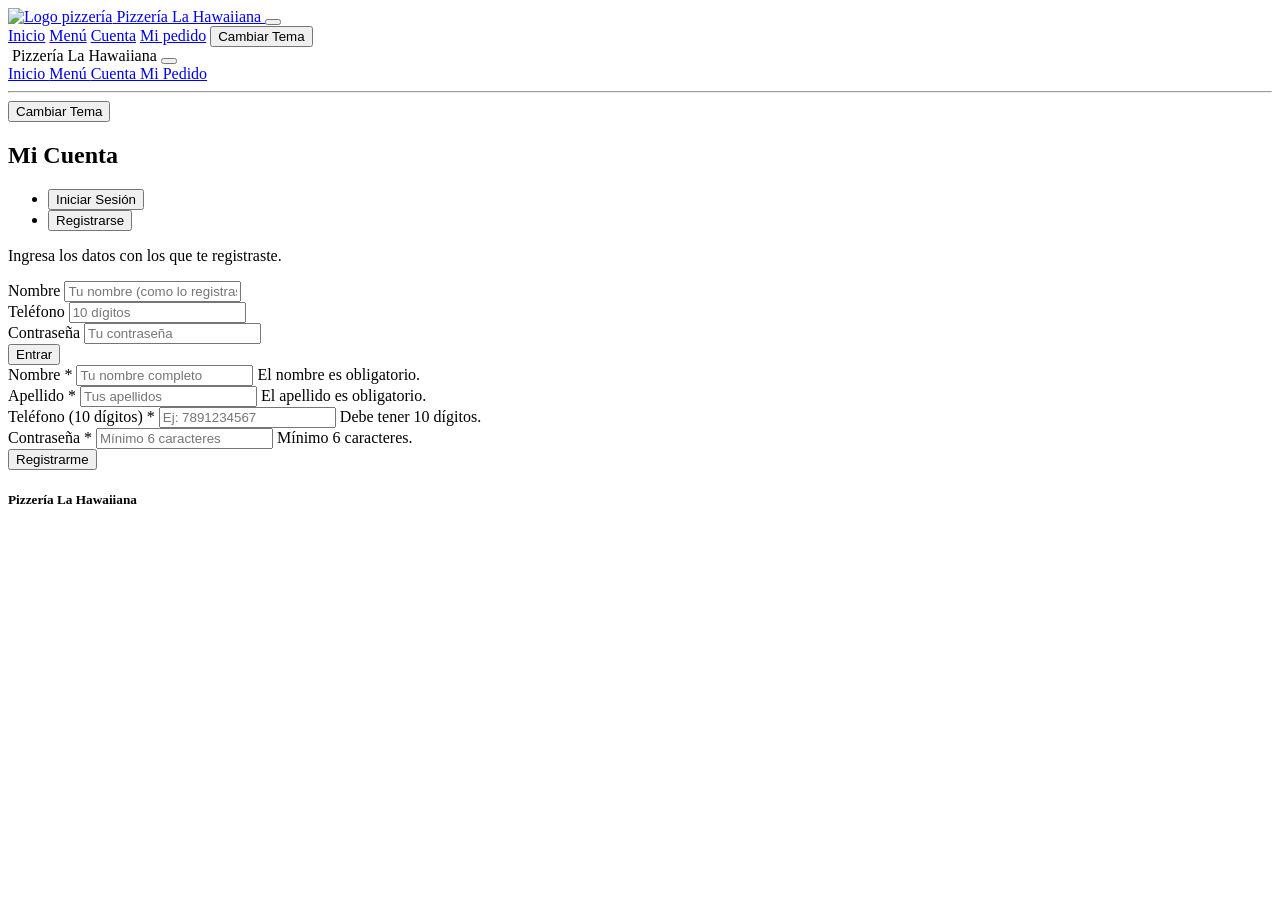
==== cliente/cuenta.html @ e820a904 "Add files via upload" ====
<!DOCTYPE html>
<html lang="es-MX">
<head>
    <meta charset="UTF-8">
    <meta name="viewport" content="width=device-width, initial-scale=1.0">
    <title>Pizzería La Hawaiiana - Cuenta</title>
    <link rel="stylesheet" href="../bootstrap-5.3.8-dist/css/bootstrap.min.css">
    <link rel="stylesheet" href="../bootstrap-icons/bootstrap-icons.css">
    <link rel="stylesheet" href="../css/estilos.css">
    <script>
        (function () {
            var t = localStorage.getItem('temaPizzeria');
            if (t === 'oscuro') document.documentElement.classList.add('modo-oscuro');
        })();
    </script>
    <script src="../bootstrap-5.3.8-dist/js/bootstrap.bundle.min.js" defer></script>
    <script src="../js/obscuro.js" defer></script>
    <script src="../js/global.js" defer></script>
    <script src="../js/validacion.js" defer></script>
    <script src="../js/cuenta.js" defer></script>
</head>
<body>

<!-- NAVBAR -->
<nav class="navbar navbar-expand-lg navbar-dark">
    <div class="container">
        <a class="navbar-brand" href="index.html">
            <img src="../img/pizza.png" alt="Logo pizzería" width="40">
            Pizzería La Hawaiiana
        </a>
        <button class="navbar-toggler d-lg-none" type="button" id="btn-mobile-menu">
            <span class="navbar-toggler-icon"></span>
        </button>
        <div class="d-none d-lg-flex ms-auto align-items-center gap-2">
            <a class="nav-link" href="index.html">Inicio</a>
            <a class="nav-link" href="menu.html">Menú</a>
            <a class="nav-link" href="cuenta.html">Cuenta</a>
            <a class="nav-link" href="pedido.html">Mi pedido</a>
            <button id="btn-tema" class="btn-rojo">Cambiar Tema</button>
        </div>
    </div>
</nav>

<!-- MENÚ MÓVIL -->
<div class="offcanvas offcanvas-end offcanvas-menu" tabindex="-1" id="menuMobile">
    <div class="offcanvas-header">
        <span class="offcanvas-title">
            <img src="../img/pizza.png" alt="" width="28"> Pizzería La Hawaiiana
        </span>
        <button type="button" class="btn-close" data-bs-dismiss="offcanvas"></button>
    </div>
    <div class="offcanvas-body">
        <a class="menu-item-movil" href="index.html">
            <i class="bi bi-house-fill icono-menu"></i> Inicio
        </a>
        <a class="menu-item-movil" href="menu.html">
            <i class="bi bi-grid-fill icono-menu"></i> Menú
        </a>
        <a class="menu-item-movil activo" href="cuenta.html">
            <i class="bi bi-person-circle icono-menu"></i> Cuenta
        </a>
        <a class="menu-item-movil" href="pedido.html">
            <i class="bi bi-bag-check-fill icono-menu"></i> Mi Pedido
        </a>
        <hr class="menu-separador">
        <button class="menu-item-movil btn-tema-movil" data-btn-tema>
            <i class="bi bi-moon-stars-fill icono-menu"></i> Cambiar Tema
        </button>
    </div>
</div>

<!-- CONTENIDO PRINCIPAL -->
<div class="container my-5 mw-500">

    <!-- Panel: sesión ya activa -->
    <div id="panel-sesion-activa" style="display:none;">
        <div class="tarjeta-tema p-4 shadow-sm text-center">
            <i class="bi bi-person-check-fill icono-acento-xl"></i>
            <h4 class="texto-principal mt-3 mb-1">
                ¡Hola, <span id="nombre-sesion" class="texto-acento"></span>!
            </h4>
            <p class="texto-secundario mb-4 small">Ya tienes una sesión activa.</p>
            <div class="d-flex flex-column gap-2">
                <a href="micuenta.html" class="btn btn-rojo">
                    <i class="bi bi-person-circle"></i> Mi Cuenta
                </a>
                <a href="menu.html" class="btn btn-outline-secondary">
                    <i class="bi bi-grid-fill"></i> Ver Menú
                </a>
                <button class="btn btn-outline-danger btn-sm mt-1" onclick="cerrarSesion()">
                    <i class="bi bi-box-arrow-right"></i> Cerrar Sesión
                </button>
            </div>
        </div>
    </div>

    <!-- Panel: formularios de login y registro -->
    <div id="panel-formularios">
        <h2 class="text-center">Mi Cuenta</h2>

        <ul class="nav nav-pills nav-justified mb-4" role="tablist">
            <li class="nav-item">
                <button class="nav-link active" data-bs-toggle="pill" data-bs-target="#tab-login" type="button">
                    <i class="bi bi-box-arrow-in-right"></i> Iniciar Sesión
                </button>
            </li>
            <li class="nav-item">
                <button class="nav-link" data-bs-toggle="pill" data-bs-target="#tab-registro" type="button">
                    <i class="bi bi-person-plus-fill"></i> Registrarse
                </button>
            </li>
        </ul>

        <div class="tab-content tarjeta-tema p-4 shadow-sm">

            <!-- Formulario: Login -->
            <div class="tab-pane fade show active" id="tab-login" role="tabpanel">
                <p class="texto-secundario mb-3 small">
                    <i class="bi bi-shield-lock-fill texto-acento"></i>
                    Ingresa los datos con los que te registraste.
                </p>
                <form id="form-login" onsubmit="iniciarSesion(event); return false;">
                    <div class="mb-3">
                        <label class="form-label texto-principal">Nombre</label>
                        <input type="text" class="form-control" id="login-nombre"
                               placeholder="Tu nombre (como lo registraste)" required>
                    </div>
                    <div class="mb-3">
                        <label class="form-label texto-principal">Teléfono</label>
                        <input type="tel" class="form-control" id="login-telefono" inputmode="numeric" pattern="[0-9]{10}" maxlength="10"
                               placeholder="10 dígitos" required>
                    </div>
                    <div class="mb-3">
                        <label class="form-label texto-principal">Contraseña</label>
                        <input type="password" class="form-control" id="login-password"
                               placeholder="Tu contraseña" required>
                    </div>
                    <button type="submit" class="btn btn-rojo w-100">
                        <i class="bi bi-box-arrow-in-right"></i> Entrar
                    </button>
                </form>
            </div>

            <!-- Formulario: Registro -->
            <div class="tab-pane fade" id="tab-registro" role="tabpanel">
                <form id="form-registro" onsubmit="return validarFormulario(event)">
                    <div class="mb-3">
                        <label class="form-label texto-principal">Nombre *</label>
                        <input type="text" class="form-control" id="nombre" placeholder="Tu nombre completo">
                        <span class="error" id="error-nombre">El nombre es obligatorio.</span>
                    </div>
                    <div class="mb-3">
                        <label class="form-label texto-principal">Apellido *</label>
                        <input type="text" class="form-control" id="apellido" placeholder="Tus apellidos">
                        <span class="error" id="error-apellido">El apellido es obligatorio.</span>
                    </div>
                    <div class="mb-3">
                        <label class="form-label texto-principal">Teléfono (10 dígitos) *</label>
                        <input type="tel" class="form-control" id="telefono" inputmode="numeric" pattern="[0-9]{10}" maxlength="10" placeholder="Ej: 7891234567">
                        <span class="error" id="error-telefono">Debe tener 10 dígitos.</span>
                    </div>
                    <div class="mb-3">
                        <label class="form-label texto-principal">Contraseña *</label>
                        <input type="password" class="form-control" id="password-registro"
                               placeholder="Mínimo 6 caracteres">
                        <span class="error" id="error-password">Mínimo 6 caracteres.</span>
                    </div>
                    <button type="submit" class="btn btn-rojo w-100">
                        <i class="bi bi-person-check-fill"></i> Registrarme
                    </button>
                </form>
                <div id="msg-exito" class="alert alert-success mt-3" style="display:none;">
                    Registro exitoso. Bienvenido a Pizzería La Hawaiiana.
                </div>
            </div>

        </div>
    </div>

</div>

<footer><h5>Pizzería La Hawaiiana</h5></footer>
<script>
// Bloquear negativos, letras y caracteres no numéricos en todos los inputs tipo tel/número
document.addEventListener('DOMContentLoaded', function () {
    document.querySelectorAll('input[type="tel"], input[inputmode="numeric"]').forEach(function (inp) {
        inp.addEventListener('input', function () {
            this.value = this.value.replace(/\D/g, '').slice(0, 10);
        });
        inp.addEventListener('keydown', function (e) {
            if (e.key === '-' || e.key === 'e' || e.key === '+' || e.key === '.') e.preventDefault();
        });
    });
});
</script>
</body>
</html>
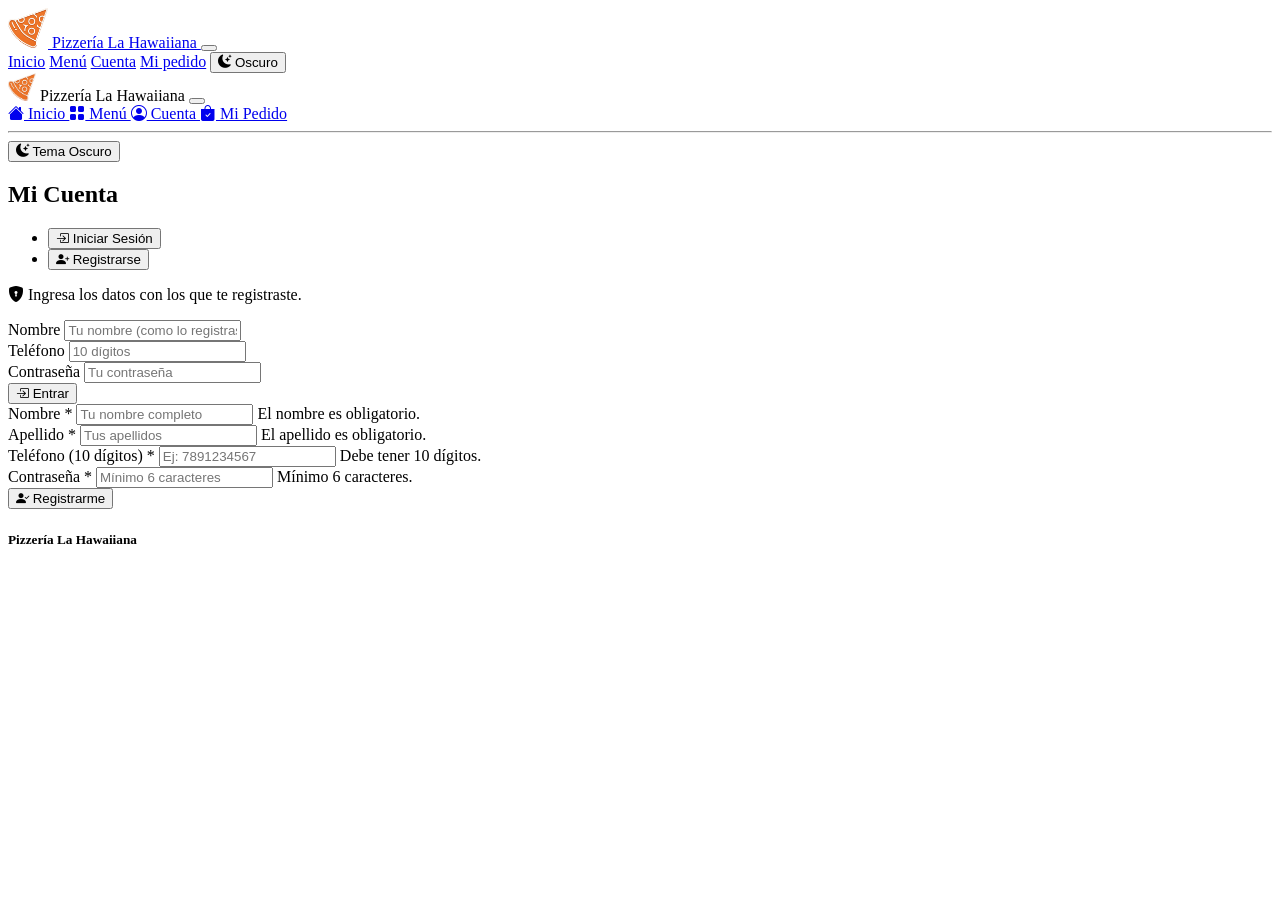
==== commit 7fd35308: "Update Bootstrap Icons stylesheet link" ====
--- a/cliente/cuenta.html
+++ b/cliente/cuenta.html
@@ -5,7 +5,7 @@
     <meta name="viewport" content="width=device-width, initial-scale=1.0">
     <title>Pizzería La Hawaiiana - Cuenta</title>
     <link rel="stylesheet" href="../bootstrap-5.3.8-dist/css/bootstrap.min.css">
-    <link rel="stylesheet" href="../bootstrap-icons/bootstrap-icons.css">
+    <link rel="stylesheet" href="https://cdn.jsdelivr.net/npm/bootstrap-icons@1.11.3/font/bootstrap-icons.min.css">
     <link rel="stylesheet" href="../css/estilos.css">
     <script>
         (function () {
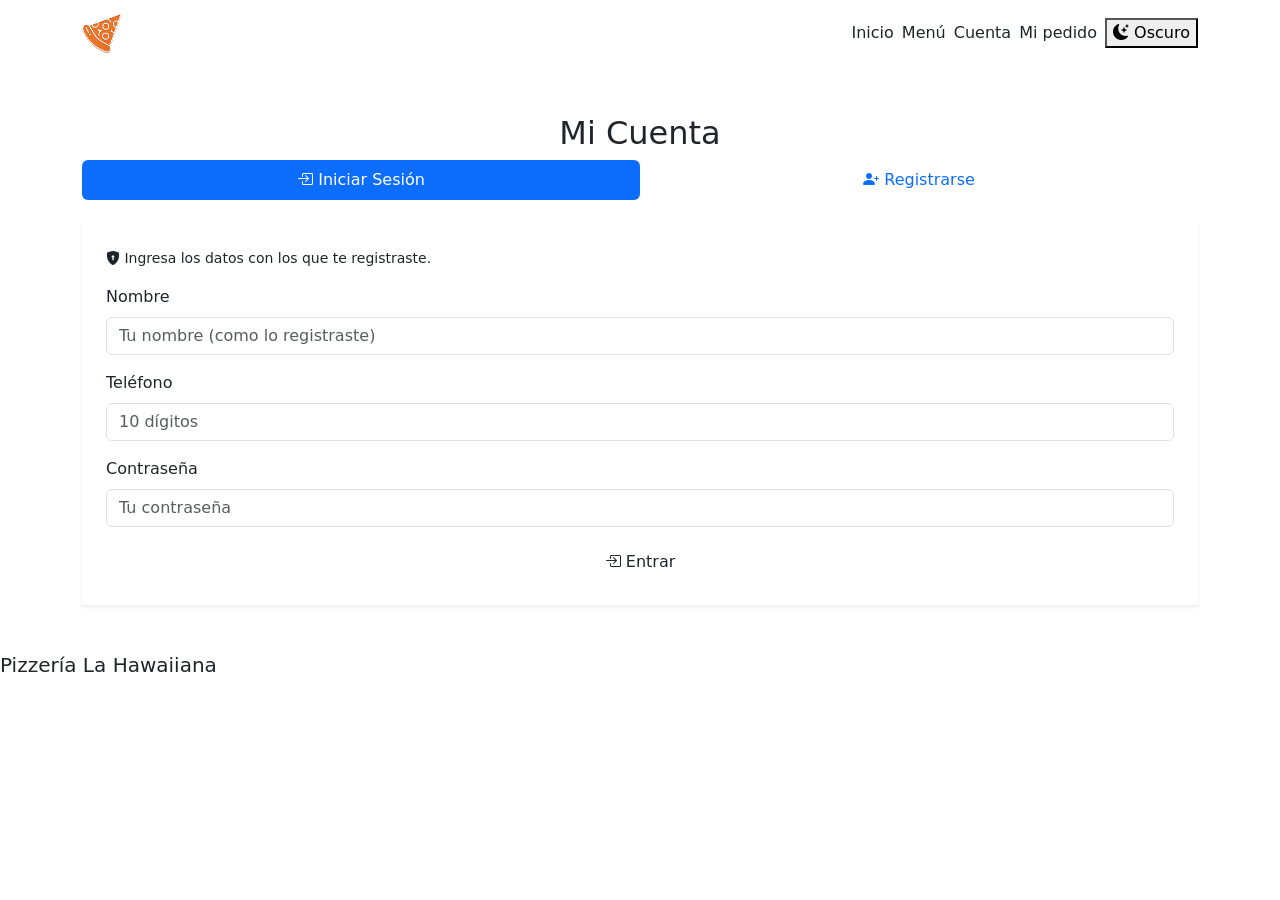
==== commit b3554c49: "Update cuenta.html" ====
--- a/cliente/cuenta.html
+++ b/cliente/cuenta.html
@@ -4,7 +4,7 @@
     <meta charset="UTF-8">
     <meta name="viewport" content="width=device-width, initial-scale=1.0">
     <title>Pizzería La Hawaiiana - Cuenta</title>
-    <link rel="stylesheet" href="../bootstrap-5.3.8-dist/css/bootstrap.min.css">
+    <link href="https://cdn.jsdelivr.net/npm/bootstrap@5.3.3/dist/css/bootstrap.min.css" rel="stylesheet">
     <link rel="stylesheet" href="https://cdn.jsdelivr.net/npm/bootstrap-icons@1.11.3/font/bootstrap-icons.min.css">
     <link rel="stylesheet" href="../css/estilos.css">
     <script>
